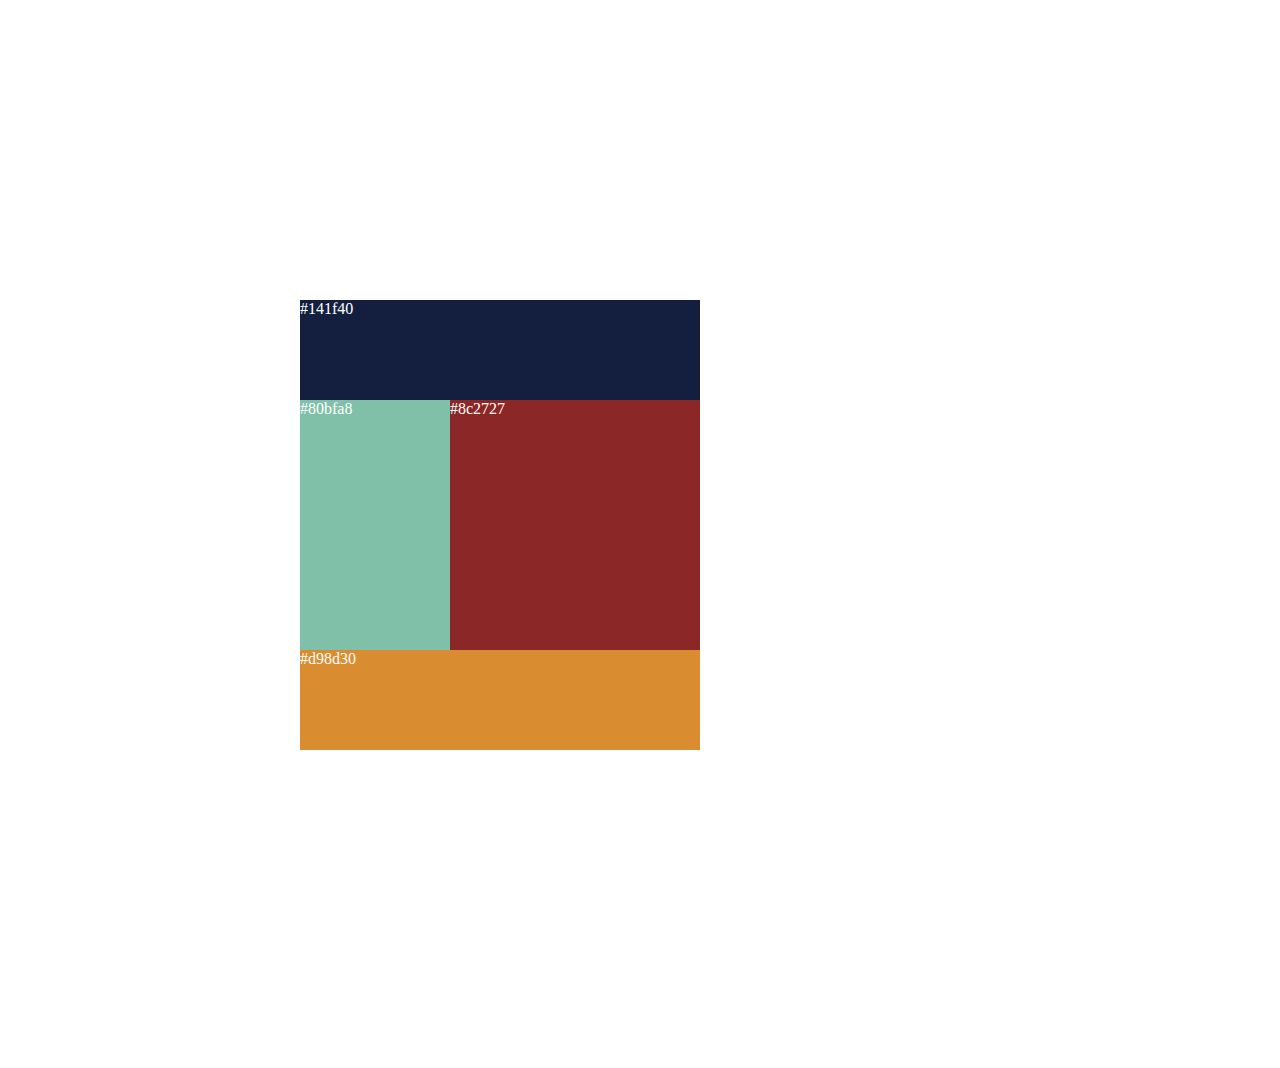
==== index.html @ 012c47cc "Add files via upload" ====
<!-- HTML5を使うための宣言 -->
<!DOCTYPE html>
<!-- 言語を日本語に設定 -->
<html lang="ja">
  <!-- HTMLファイルの情報を宣言（ブラウザには表示されない） -->
  <head>
    <!-- 文字コードを UTF-8に設定 -->
    <meta charset="UTF-8" />
    <!-- スマートフォンなどのデバイスで、ページが原寸大で表示されるように設定 -->
    <meta name="viewport" content="width=device-width, initial-scale=1.0" />
    <!-- IEのレンダリングモードを標準モードに設定 -->
    <meta http-equiv="X-UA-Compatible" content="ie=edge" />
    <!-- cssファイル読み込み -->
    <link rel="stylesheet" href="./reset.css" />
    <link rel="stylesheet" href="./style.css" />
    <!-- titile設定 -->
    <title>div-puzzle-pc | lesson-1</title>
  </head>
  <!-- ブラウザに表示される文書の本体 -->
  <body>
    <div class="color">
    <div class="blue">#141f40</div>
    <div class="lightblue">#80bfa8</div>
    <div class="red">#8c2727</div>
    <div class="brown">#d98d30</div>
  　</div>
  </body>
</html>
---- style.css ----
@charset "UTF-8";

/* clearfix用 */
.clearfix::after {
  content: "";
  display: block;
  clear: both;
}

/* ここから書く */
.color {
  margin:150px;
  padding: 150px;
}


.blue {
  color: white;
  background-color: #141f40;
  height: 100px;
  width: 400px;
}

.lightblue {
  color: white;
  background-color: #80bfa8;
  width: 150px;
  height: 250px;
  float: left;
}

.red {
  color: white;
  background-color: #8c2727;
  width: 250px;
  height: 250px;
  float: left;
}

.brown {
  color: white;
  background-color: #d98d30;
  width: 400px;
  height: 350px;
}
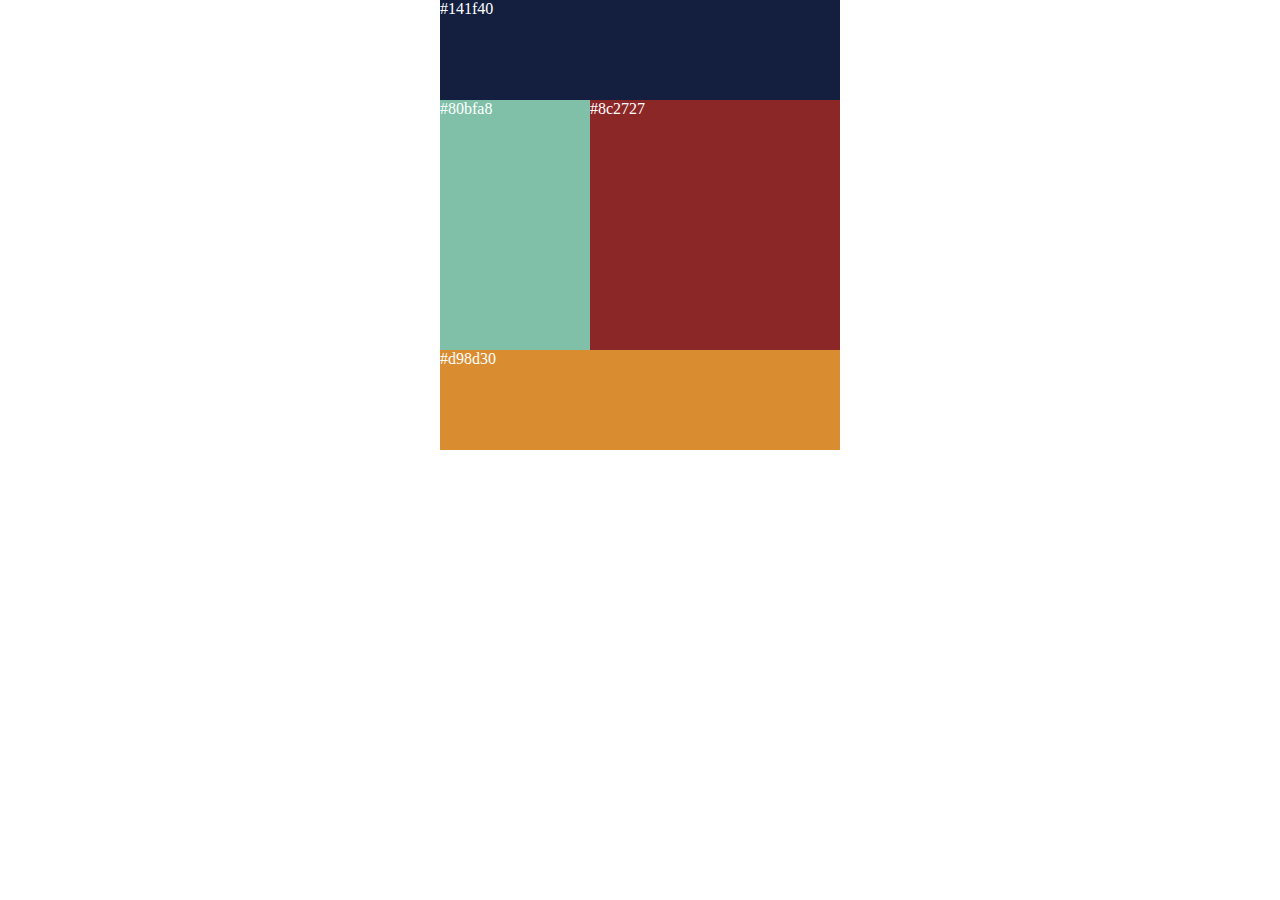
==== commit efa1989a: "Add files via upload" ====
--- a/index.html
+++ b/index.html
@@ -11,7 +11,7 @@
     <!-- IEのレンダリングモードを標準モードに設定 -->
     <meta http-equiv="X-UA-Compatible" content="ie=edge" />
     <!-- cssファイル読み込み -->
-    <link rel="stylesheet" href="./reset.css" />
+    <link rel="stylesheet" href="reset.css" />
     <link rel="stylesheet" href="./style.css" />
     <!-- titile設定 -->
     <title>div-puzzle-pc | lesson-1</title>
@@ -19,10 +19,12 @@
   <!-- ブラウザに表示される文書の本体 -->
   <body>
     <div class="color">
-    <div class="blue">#141f40</div>
-    <div class="lightblue">#80bfa8</div>
-    <div class="red">#8c2727</div>
-    <div class="brown">#d98d30</div>
-  　</div>
+     <div class="blue">#141f40</div>
+    <div class="clearfix">
+     <div class="lightblue">#80bfa8</div>
+     <div class="red">#8c2727</div>
+    </div>
+     <div class="brown">#d98d30</div>
+    </div>
   </body>
-</html>
+    </html>
--- a/style.css
+++ b/style.css
@@ -9,18 +9,15 @@
 
 /* ここから書く */
 .color {
-  margin:150px;
-  padding: 150px;
+  margin: 0 auto;
+  width: 400px;
 }
-
-
 .blue {
   color: white;
   background-color: #141f40;
   height: 100px;
   width: 400px;
 }
-
 .lightblue {
   color: white;
   background-color: #80bfa8;
@@ -28,7 +25,6 @@
   height: 250px;
   float: left;
 }
-
 .red {
   color: white;
   background-color: #8c2727;
@@ -36,10 +32,9 @@
   height: 250px;
   float: left;
 }
-
 .brown {
   color: white;
   background-color: #d98d30;
+  height: 100px;
   width: 400px;
-  height: 350px;
 }
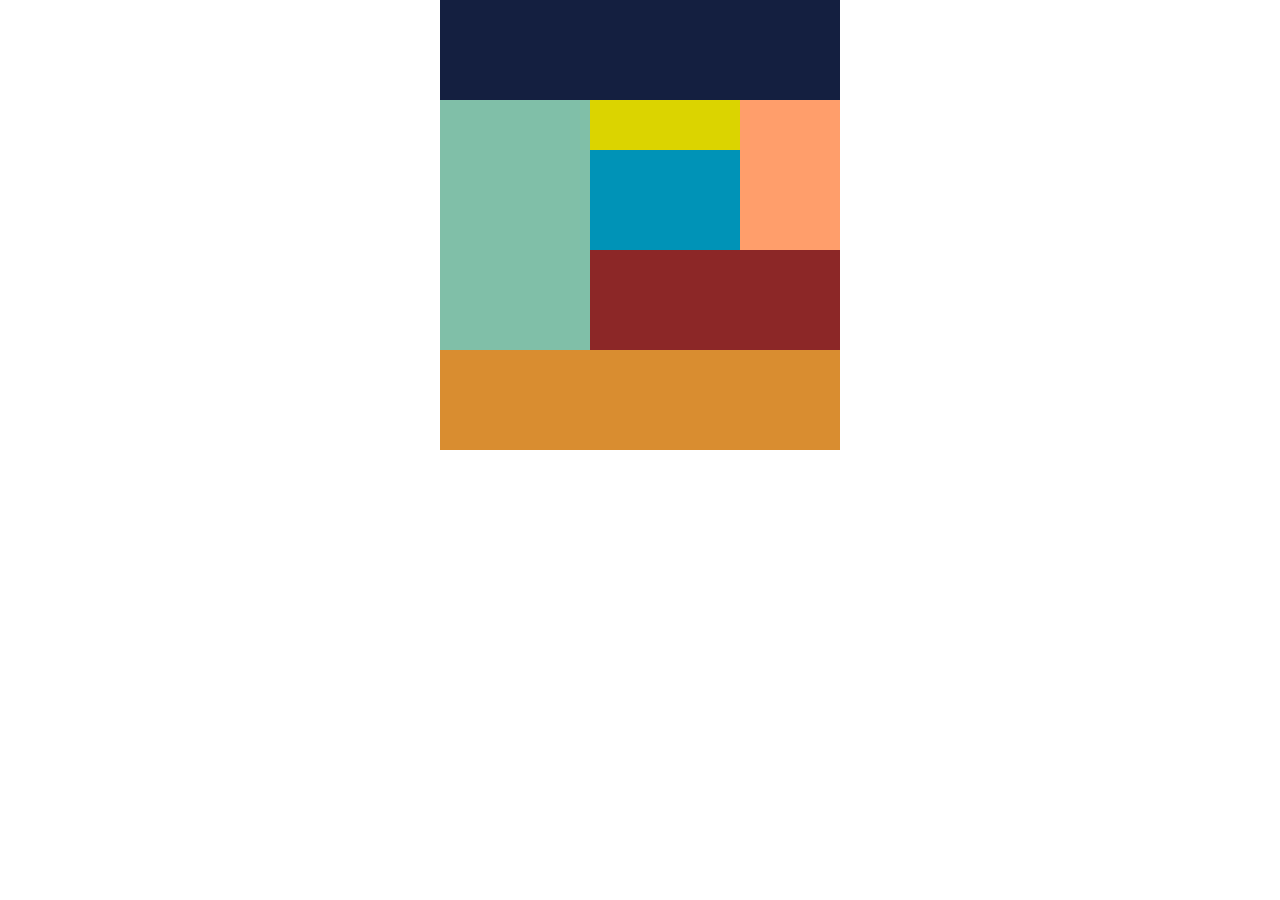
==== commit be75d252: "Add files via upload" ====
--- a/index.html
+++ b/index.html
@@ -1,30 +1,32 @@
-<!-- HTML5を使うための宣言 -->
 <!DOCTYPE html>
-<!-- 言語を日本語に設定 -->
-<html lang="ja">
-  <!-- HTMLファイルの情報を宣言（ブラウザには表示されない） -->
+<html lang="en">
   <head>
-    <!-- 文字コードを UTF-8に設定 -->
     <meta charset="UTF-8" />
-    <!-- スマートフォンなどのデバイスで、ページが原寸大で表示されるように設定 -->
     <meta name="viewport" content="width=device-width, initial-scale=1.0" />
-    <!-- IEのレンダリングモードを標準モードに設定 -->
     <meta http-equiv="X-UA-Compatible" content="ie=edge" />
-    <!-- cssファイル読み込み -->
-    <link rel="stylesheet" href="reset.css" />
-    <link rel="stylesheet" href="./style.css" />
-    <!-- titile設定 -->
-    <title>div-puzzle-pc | lesson-1</title>
+    <link rel="stylesheet" href="./reset.css" />
+    <link rel="stylesheet" href="./style2.css" />
+    <title>div-puzzle-pc | lesson-2</title>
   </head>
-  <!-- ブラウザに表示される文書の本体 -->
   <body>
     <div class="color">
-     <div class="blue">#141f40</div>
-    <div class="clearfix">
-     <div class="lightblue">#80bfa8</div>
-     <div class="red">#8c2727</div>
-    </div>
-     <div class="brown">#d98d30</div>
+      <div class="deepblue"></div>
+      <div class="clearfix">
+        <div class="lightblue"></div>
+        <div class="right">
+         <div class="clearfix">
+           <div class="yellow_lightblue2">
+             <div class="yellow"></div>
+             <div class="lightblue2"></div>
+           </div>
+           <div class="skincolor"></div>           
+         </div>
+         <div class="red"></div>
+        </div>
+      </div>
+      <div class="brown"></div>
     </div>
   </body>
-    </html>
+</html>
+
+
--- a/style2.css
+++ b/style2.css
@@ -0,0 +1,72 @@
+@charset "UTF-8";
+
+/* clearfix用 */
+.clearfix::after {
+  content: "";
+  display: block;
+  clear: both;
+}
+
+/* ここから書く */
+
+.color {
+  margin:0 auto;
+  width: 400px;
+}
+
+.deepblue {
+  background-color: #141f40;
+  width: 400px;
+  height: 100px;
+}
+
+.lightblue {
+  background-color: #80bfa8;
+  width: 150px;
+  height: 250px;
+  float: left;
+}
+
+.right {
+  width: 250px;
+  height: 250px;
+  float:left;
+}
+
+.yellow_lightblue2 {
+  width: 150px;
+  height: 150px;
+  float:left;
+}
+
+.yellow {
+  background-color: #dbd400;
+  width: 150px;
+  height: 50px;
+}
+
+.lightblue2 {
+  background-color: #0093b7;
+  width: 150px;
+  height: 100px;
+}
+
+.skincolor {
+  background-color: #ff9e6b;
+  width: 100px;
+  height: 150px;
+  float: left;
+}
+
+.red {
+  background-color: #8c2727;
+  width: 250px;
+  height: 100px;
+  float: left;
+}
+
+.brown {
+  background-color: #d98d30;
+  width: 400px;
+  height: 100px;
+}
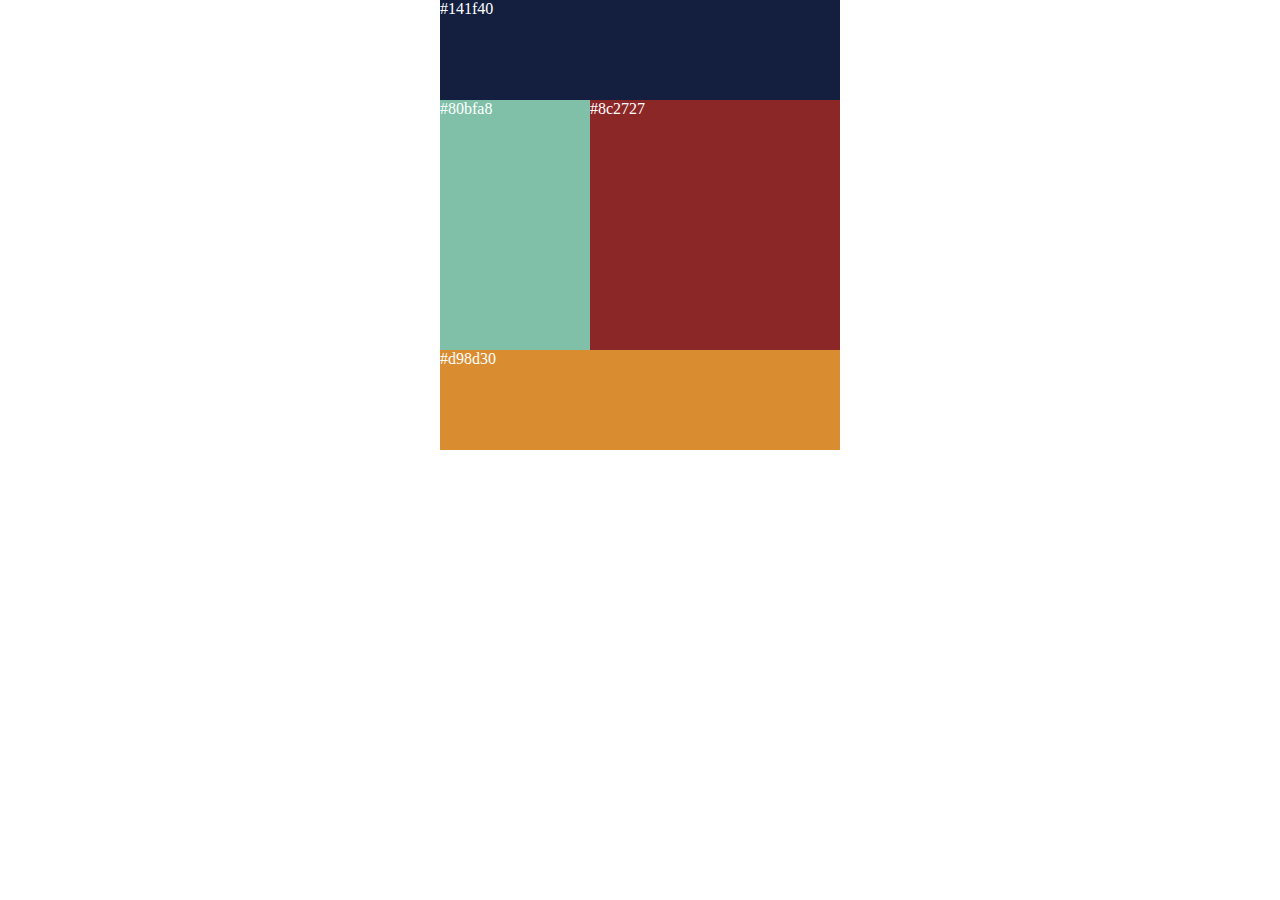
==== commit 91322fe2: "Add files via upload" ====
--- a/index.html
+++ b/index.html
@@ -1,32 +1,30 @@
+<!-- HTML5を使うための宣言 -->
 <!DOCTYPE html>
-<html lang="en">
+<!-- 言語を日本語に設定 -->
+<html lang="ja">
+  <!-- HTMLファイルの情報を宣言（ブラウザには表示されない） -->
   <head>
+    <!-- 文字コードを UTF-8に設定 -->
     <meta charset="UTF-8" />
+    <!-- スマートフォンなどのデバイスで、ページが原寸大で表示されるように設定 -->
     <meta name="viewport" content="width=device-width, initial-scale=1.0" />
+    <!-- IEのレンダリングモードを標準モードに設定 -->
     <meta http-equiv="X-UA-Compatible" content="ie=edge" />
-    <link rel="stylesheet" href="./reset.css" />
-    <link rel="stylesheet" href="./style2.css" />
-    <title>div-puzzle-pc | lesson-2</title>
+    <!-- cssファイル読み込み -->
+    <link rel="stylesheet" href="reset.css" />
+    <link rel="stylesheet" href="./style.css" />
+    <!-- titile設定 -->
+    <title>div-puzzle-pc | lesson-1</title>
   </head>
+  <!-- ブラウザに表示される文書の本体 -->
   <body>
     <div class="color">
-      <div class="deepblue"></div>
-      <div class="clearfix">
-        <div class="lightblue"></div>
-        <div class="right">
-         <div class="clearfix">
-           <div class="yellow_lightblue2">
-             <div class="yellow"></div>
-             <div class="lightblue2"></div>
-           </div>
-           <div class="skincolor"></div>           
-         </div>
-         <div class="red"></div>
-        </div>
-      </div>
-      <div class="brown"></div>
+     <div class="blue">#141f40</div>
+     <div class="clearfix">
+       <div class="lightblue">#80bfa8</div>
+       <div class="red">#8c2727</div>
+     </div>
+     <div class="brown">#d98d30</div>
     </div>
   </body>
-</html>
-
-
+    </html>
--- a/style.css
+++ b/style.css
@@ -0,0 +1,40 @@
+@charset "UTF-8";
+
+/* clearfix用 */
+.clearfix::after {
+  content: "";
+  display: block;
+  clear: both;
+}
+
+/* ここから書く */
+.color {
+  margin: 0 auto;
+  width: 400px;
+}
+.blue {
+  color: white;
+  background-color: #141f40;
+  height: 100px;
+  width: 400px;
+}
+.lightblue {
+  color: white;
+  background-color: #80bfa8;
+  width: 150px;
+  height: 250px;
+  float: left;
+}
+.red {
+  color: white;
+  background-color: #8c2727;
+  width: 250px;
+  height: 250px;
+  float: left;
+}
+.brown {
+  color: white;
+  background-color: #d98d30;
+  height: 100px;
+  width: 400px;
+}
